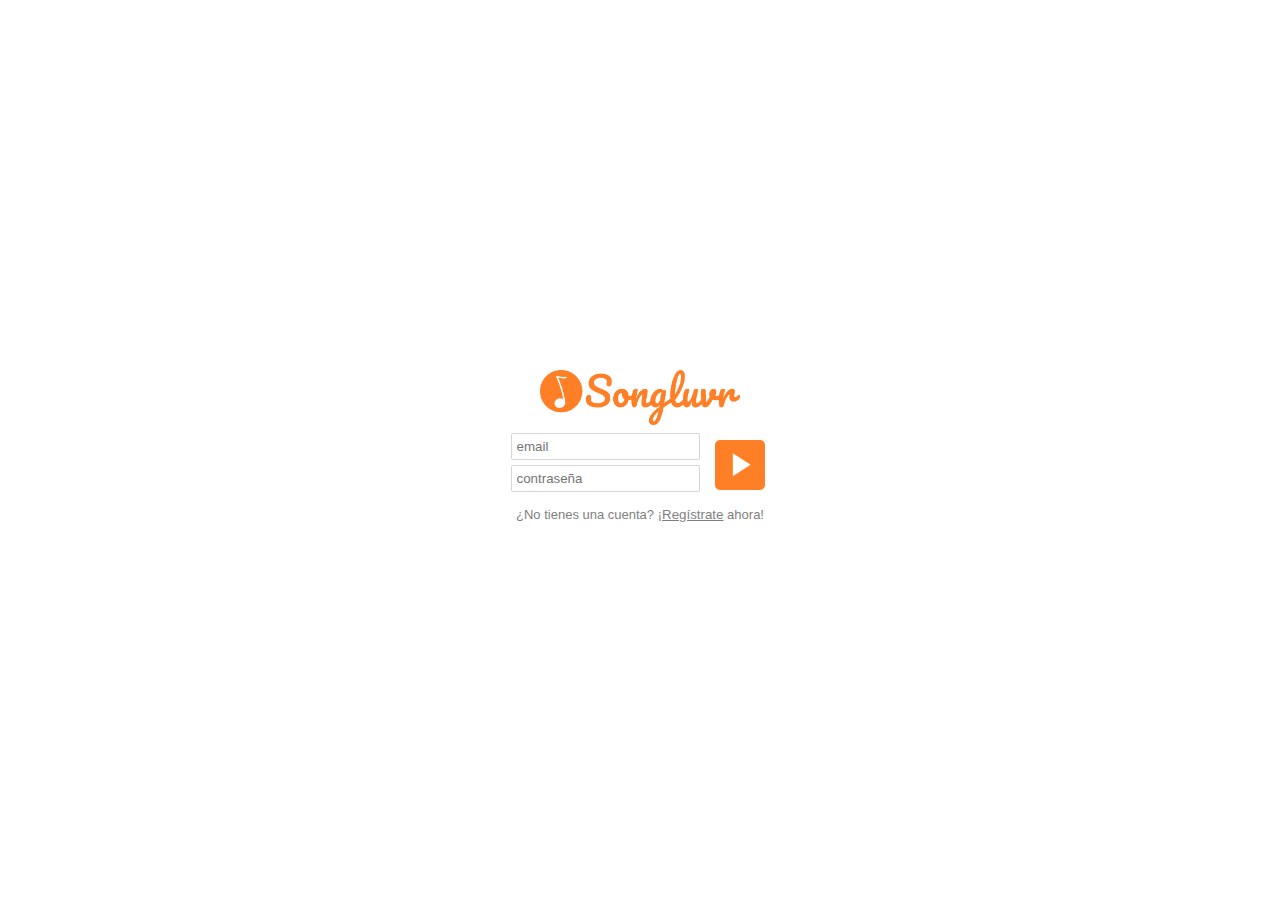
==== index.html @ 67052ab8 "Continuar con el insert de géneros" ====
<!DOCTYPE html>

<meta http-equiv="content-type" content="text/html; charset=UTF-8" />

<html id="index">
<head>
  <title>Songluvr</title>
  <link rel="stylesheet" type="text/css" href="Style/default.css">
  <script src="Script/default.js"></script>
</head>

<body>
  <div class="center">
    <img class="logo" src="Style/img/logo.png" alt="The logo of Songluvr" />
    <div>
      <form>
        <div id="indexLogin">
          <div class="indexLoginElements">
            <input type="text" placeholder="email" required class="indexInput" name="uname"/>
            <input type="password" placeholder="contraseña" required class="indexInput" name="psw"/>
          </div>
          <button type="submit" id="indexButton"></button>
        </div>
      </form>
      <div id="indexSignup">
        ¿No tienes una cuenta? ¡<button onclick="showModal();" id="indexButtonSignup">Regístrate</button> ahora!
      </div>
    </div>
  </div>

  <div id="indexModal" class="modal" onclick="closeModal();">
    <form class="modal-content animate">
      <div class="modal-container">
        <label><b>Nombre completo</b></label>
        <input type="text" id="reguname" class="modal-input" required>

        <label><b>Email</b></label>
        <input type="text" id="regumail" class="modal-input" required>

        <label><b>Edad</b></label>
        <input type="text" id="reguage" class="modal-input" required>

        <label><b>Contraseña</b></label>
        <input type="password" id="regpsw" class="modal-input" required>

        <label><b>Repite contraseña</b></label>
        <input type="password" id="regrepeatPsw" class="modal-input" required>

        <label><b>Estilos musicales</b></label>
        <div id="modalMusic">
          <input type="checkbox" name="music" value="clasic" class="checkbox"/> Clásica<br />
          <input type="checkbox" name="music" value="jazz" class="checkbox"/> Jazz<br />
          <input type="checkbox" name="music" value="metal" class="checkbox"/> Metal<br />
          <input type="checkbox" name="music" value="pop" class="checkbox"/> Pop<br />
          <input type="checkbox" name="music" value="punk" class="checkbox"/> Punk<br />
          <input type="checkbox" name="music" value="rock" class="checkbox"/> Rock<br />
        </div>

      </div>

      <div class="modal-container" style="background-color:#f1f1f1">
        <button type="button" onclick="closeModal();" id="cancelbtn">Cancel</button>
        <button type="submit" onclick="register();" id="modalButtonSignup">¡Regístrame!</button>
      </div>
    </form>
  </div>
</body>
</html>
---- Style/default.css ----
#index {
  background: url(img/index_background.png) no-repeat center center fixed;
  -webkit-background-size: cover;
  -moz-background-size: cover;
  -o-background-size: cover;
  background-size: cover;
}

#indexLogin {
 display: flex;
}

#indexButton {
  margin-left: 10px;
  margin-top: 12px;
  width: 50px;
  height: 50px;
  border-radius: 5px;
  background-image: url("img/play_button.png");
  background-size: contain;
  border: none;
  color: white;
}

#indexSignup {
  margin-top: 15px;
  color:grey;
}

#indexButtonSignup {
  color:grey;
  border: none;
  background: none;
  padding: 0;
  text-decoration: underline;
}

#modalButtonSignup {
  float: right;
  width: auto;
  padding: 10px 18px;
  background-color: green;
  border: none;
  border-radius: 2px;
  color: white;
}

#cancelbtn {
  width: auto;
  padding: 10px 18px;
  background-color: #f44336;
  border: none;
  border-radius: 2px;
  color: white;
}

#modalMusic {
  display: block;
}

/*----------------------------------------------------------------------------*/

.center {
  margin: auto;
  width: 300px;
  margin-top: 350px;
  padding: 20px;
  background-color: white;
  border-radius: 10px;
  text-align: center;
}

.logo {
  width: 200px;
}

.indexInput {
  margin-top: 5px;
  padding: 5px;
  border: solid;
  border-color: rgba(173, 173, 173, 0.5);
  border-radius: 2px;
  border-width: 1.25px;
}

.indexLoginElements {
  margin-left: 15px;
  width: 200px;
}

.modal-container {
  padding: 16px;
  border-radius: 5px;
}

.modal {
  display: none; /* Hidden by default */
  position: fixed; /* Stay in place */
  z-index: 1; /* Sit on top */
  left: 0;
  top: 0;
  width: 100%; /* Full width */
  height: 100%; /* Full height */
  overflow: auto; /* Enable scroll if needed */
  background-color: rgb(0,0,0); /* Fallback color */
  background-color: rgba(0,0,0,0.4); /* Black w/ opacity */
}

.modal-content {
  background-color: #fefefe;
  margin: 300px auto; /* 15% from the top and centered */
  border: 1px solid #888;
  width: 25%; /* Could be more or less, depending on screen size */
  border-radius: 5px;
}

.modal-input {
  width: 100%;
  padding: 5px;
  margin-top: 5px;
  margin-bottom: 8px;
  display: inline-block;
  border: 1px solid #ccc;
  box-sizing: border-box;
  border-radius: 2px;
}

.animate {
  -webkit-animation: animatezoom 0.6s;
  animation: animatezoom 0.6s
}

.checkbox {
  padding: 5px;
}

/*----------------------------------------------------------------------------*/

html{
  font-family: sans-serif;
  font-size: 13px;
}

button {
  cursor: pointer;
}

button:hover {
  opacity: 0.8;
}

/*----------------------------------------------------------------------------*/

@media screen and (max-width: 300px) {
  span.psw {
      display: block;
      float: none;
  }
  .cancelbtn {
      width: 100%;
  }
}

@-webkit-keyframes animatezoom {
  from {-webkit-transform: scale(0)}
  to {-webkit-transform: scale(1)}
}

@keyframes animatezoom {
  from {transform: scale(0)}
  to {transform: scale(1)}
}
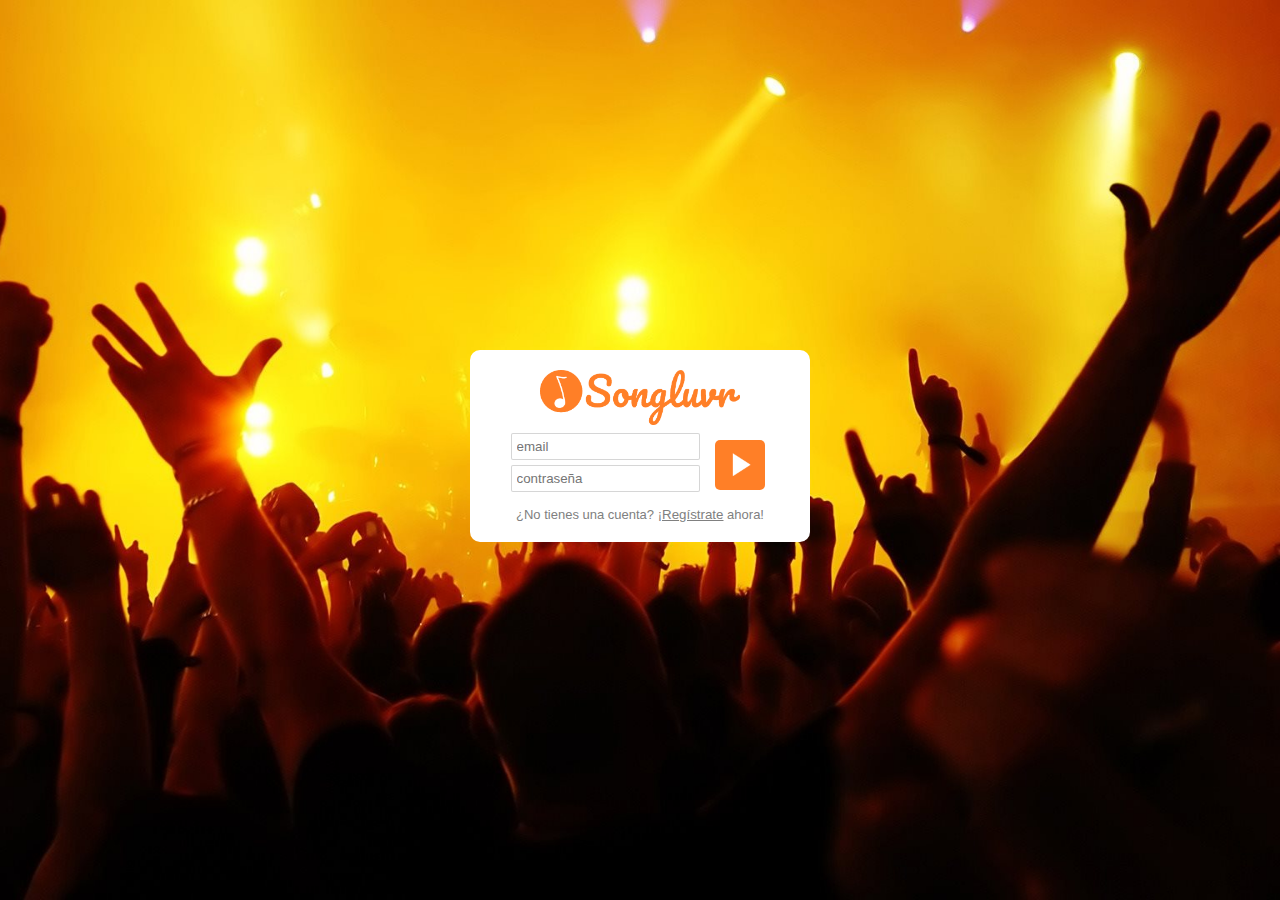
==== commit 1f4820cd: "Terminado comprobacion session" ====
--- a/index.html
+++ b/index.html
@@ -5,8 +5,13 @@
 <html id="index">
 <head>
   <title>Songluvr</title>
+  <link rel="stylesheet" type="text/css" href="Style/index.css">
   <link rel="stylesheet" type="text/css" href="Style/default.css">
   <script src="Script/default.js"></script>
+  <script src="Script/index.js"></script>
+  <script>
+    checkIndex();
+  </script>
 </head>
 
 <body>
@@ -16,10 +21,10 @@
       <form>
         <div id="indexLogin">
           <div class="indexLoginElements">
-            <input type="text" placeholder="email" required class="indexInput" name="uname"/>
-            <input type="password" placeholder="contraseña" required class="indexInput" name="psw"/>
+            <input type="text" placeholder="email" required class="indexInput" name="uname" id="logUname"/>
+            <input type="password" placeholder="contraseña" required class="indexInput" name="psw" id="logPsw"/>
           </div>
-          <button type="submit" id="indexButton"></button>
+          <button type="submit" onclick="login();" id="indexButton"></button>
         </div>
       </form>
       <div id="indexSignup">
@@ -48,7 +53,7 @@
 
         <label><b>Estilos musicales</b></label>
         <div id="modalMusic">
-          <input type="checkbox" name="music" value="clasic" class="checkbox"/> Clásica<br />
+          <input type="checkbox" name="music" value="classic" class="checkbox"/> Clásica<br />
           <input type="checkbox" name="music" value="jazz" class="checkbox"/> Jazz<br />
           <input type="checkbox" name="music" value="metal" class="checkbox"/> Metal<br />
           <input type="checkbox" name="music" value="pop" class="checkbox"/> Pop<br />
--- a/Style/index.css
+++ b/Style/index.css
@@ -0,0 +1,53 @@
+#indexLogin {
+ display: flex;
+}
+
+#indexButton {
+  margin-left: 10px;
+  margin-top: 12px;
+  width: 50px;
+  height: 50px;
+  border-radius: 5px;
+  background-image: url("img/play_button.png");
+  background-size: contain;
+  border: none;
+  color: white;
+}
+
+#indexSignup {
+  margin-top: 15px;
+  color:grey;
+}
+
+#indexButtonSignup {
+  color:grey;
+  border: none;
+  background: none;
+  padding: 0;
+  text-decoration: underline;
+}
+
+#modalButtonSignup {
+  float: right;
+  width: auto;
+  padding: 10px 18px;
+  background-color: green;
+  border: none;
+  border-radius: 2px;
+  color: white;
+}
+
+#cancelbtn {
+  width: auto;
+  padding: 10px 18px;
+  background-color: #f44336;
+  border: none;
+  border-radius: 2px;
+  color: white;
+}
+
+#modalMusic {
+  display: block;
+}
+
+/*----------------------------------------------------------------------------*/
--- a/Style/default.css
+++ b/Style/default.css
@@ -1,64 +1,42 @@
-#index {
-  background: url(img/index_background.png) no-repeat center center fixed;
-  -webkit-background-size: cover;
-  -moz-background-size: cover;
-  -o-background-size: cover;
-  background-size: cover;
-}
-
-#indexLogin {
- display: flex;
-}
-
-#indexButton {
-  margin-left: 10px;
-  margin-top: 12px;
-  width: 50px;
-  height: 50px;
-  border-radius: 5px;
-  background-image: url("img/play_button.png");
-  background-size: contain;
-  border: none;
-  color: white;
-}
-
-#indexSignup {
-  margin-top: 15px;
-  color:grey;
-}
-
-#indexButtonSignup {
-  color:grey;
-  border: none;
-  background: none;
-  padding: 0;
-  text-decoration: underline;
-}
-
-#modalButtonSignup {
-  float: right;
-  width: auto;
-  padding: 10px 18px;
-  background-color: green;
-  border: none;
-  border-radius: 2px;
-  color: white;
-}
-
-#cancelbtn {
-  width: auto;
-  padding: 10px 18px;
-  background-color: #f44336;
-  border: none;
-  border-radius: 2px;
-  color: white;
-}
-
-#modalMusic {
+#homeLogo {
+  background-image: url("img/logo.png");
+  background-repeat: no-repeat;
+  background-position: center;
+  background-size: 80%;
+  width: 125px;
+  height: 25px;
+}
+
+#chat-container {
+  height: 870px;
+}
+
+/*----------------------------------------------------------------------------*/
+
+.topnav {
+  background-color: white;
+  overflow: hidden;
+  display: inline-block;
+}
+
+.topnav a {
+  float: left;
   display: block;
-}
-
-/*----------------------------------------------------------------------------*/
+  color: #f2f2f2;
+  text-align: center;
+  padding: 14px 16px;
+  text-decoration: none;
+  font-size: 17px;
+}
+
+.topnav a:hover {
+  background-color: white;
+  color: black;
+}
+
+.topnav .icon {
+  display: none;
+}
 
 .center {
   margin: auto;
@@ -134,11 +112,83 @@
   padding: 5px;
 }
 
+.container {
+  margin: auto;
+  width: 950px;
+  background-color: white;
+  border-bottom-left-radius: 3px;
+  border-bottom-right-radius: 3px;
+  margin-top: -8px;
+}
+
+.userBtn {
+    background-color: white;
+    background-image: url("img/user_icon.png");
+    background-repeat: no-repeat;
+    background-position: center;
+    background-size: 60%;
+    height: 56px;
+    width: 56px;
+    color: black;
+    padding: 16px;
+    font-size: 16px;
+    border: none;
+    cursor: pointer;
+    margin-right: 4px;
+}
+
+.userMenu {
+    position: relative;
+    display: inline-block;
+    float: right;
+}
+
+.userMenu-content {
+    display: none;
+    position: absolute;
+    background-color: #f9f9f9;
+    min-width: 160px;
+    box-shadow: 0px 8px 16px 0px rgba(0,0,0,0.2);
+    z-index: 1;
+    margin-left: -104px;
+}
+
+.userMenu-content a {
+    color: black;
+    padding: 12px 16px;
+    text-decoration: none;
+    display: block;
+}
+
+.userMenu-content a:hover {background-color: #f1f1f1}
+
+.userMenu:hover .userMenu-content {
+    display: block;
+}
+
+.userMenu:hover .userBtn {
+    background-color: #f1f1f1;
+}
+
+.separator {
+  height: 8px;
+  border-bottom-style: solid;
+  border-color: lightgrey;
+  border-width: 2px;
+  margin: auto;
+  width: 97%;
+}
+
 /*----------------------------------------------------------------------------*/
 
 html{
   font-family: sans-serif;
   font-size: 13px;
+  background: url(img/index_background.jpg) no-repeat center center fixed;
+  -webkit-background-size: cover;
+  -moz-background-size: cover;
+  -o-background-size: cover;
+  background-size: cover;
 }
 
 button {
@@ -170,3 +220,38 @@
   from {transform: scale(0)}
   to {transform: scale(1)}
 }
+
+@media screen and (max-width: 600px) {
+  .topnav a:not(:first-child) {display: none;}
+  .topnav a.icon {
+    float: right;
+    display: block;
+  }
+
+  .topnav button:not(:first-child) {display: none;}
+  .topnav button.icon {
+    float: right;
+    display: block;
+  }
+}
+
+@media screen and (max-width: 600px) {
+  .topnav.responsive {position: relative;}
+  .topnav.responsive a.icon {
+    position: absolute;
+    right: 0;
+    top: 0;
+  }
+
+  .topnav.responsive a {
+    float: none;
+    display: block;
+    text-align: left;
+  }
+
+  .topnav.responsive button {
+    float: none;
+    display: block;
+    text-align: left;
+  }
+}
